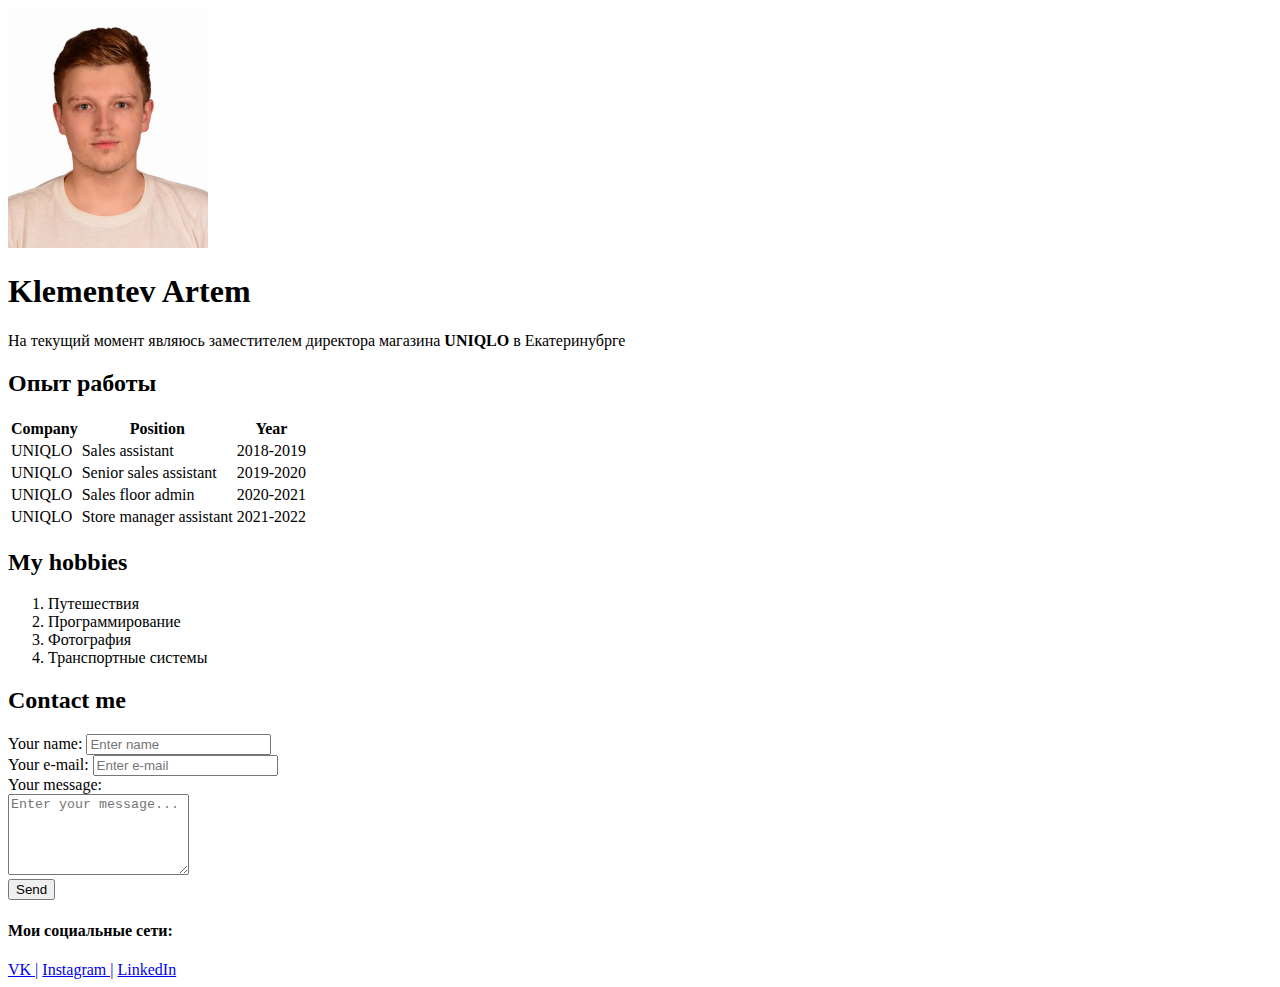
==== CV.html @ 0c373238 "init" ====
<!DOCTYPE html>
<html lang="en">
<head>
    <meta charset="UTF-8">
    <meta http-equiv="X-UA-Compatible" content="IE=edge">
    <meta name="viewport" content="width=device-width, initial-scale=1.0">
    <meta name="keywords" content="resume, Artem, cv">
    <meta name="desription" content="Резюме Клементьев Артем">
    <title>Artem Resume</title>
</head>
<body>

    <img src="profile.jpg" width="200px" alt="Клементьев Артем">

    <h1>Klementev Artem</h1>

    <p>На текущий момент являюсь заместителем директора магазина <strong>UNIQLO</strong> в Екатеринубрге</p>

    <h2>Опыт работы</h2>

    <table>
        <thead>
            <tr>
                <th>Company</th>
                <th>Position</th>
                <th>Year</th>
            </tr>
        </thead>
        <tbody>
            <tr>
                <td>UNIQLO</td>
                <td>Sales assistant</td>
                <td>2018-2019</td>
            </tr>
            <tr>
                <td>UNIQLO</td>
                <td>Senior sales assistant</td>
                <td>2019-2020</td>
            </tr>
            <tr>
                <td>UNIQLO</td>
                <td>Sales floor admin</td>
                <td>2020-2021</td>
            </tr>
            <tr>
                <td>UNIQLO</td>
                <td>Store manager assistant</td>
                <td>2021-2022</td>
            </tr>
        </tbody>
        <tbody>

        </tbody>
    </table>
    
    <h2>My hobbies</h2>

    <ol>
        <li>Путешествия</li>
        <li>Программирование</li>
        <li>Фотография</li>
        <li>Транспортные системы</li>
    </ol>

    <h2>Contact me</h2>

    <form action="">
        <div>
            <label for="name">Your name: </label>
            <input type="text" id="name" placeholder="Enter name">
        </div>
        <div>
            <label for="email">Your e-mail: </label>
            <input type="email" name="" id="email" placeholder="Enter e-mail">
        </div>
        <div>
            <label for="message">Your message: </label>
            <br>
            <textarea name="" id="message" cols="20" rows="5" placeholder="Enter your message..."></textarea>
        </div>
        <button type="submit">Send</button>
    </form>

    <h4>Мои социальные сети:</h4>

    <a href="https://vk.com/klementyev" target="_blank">VK |</a>
    <a href="https://instagram.com/geometrichno" target="_blank"> Instagram |</a>
    <a href="https://www.linkedin.com/in/artem-klementev-753b536a/" target="_blank"> LinkedIn</a>
    

</body>
</html>
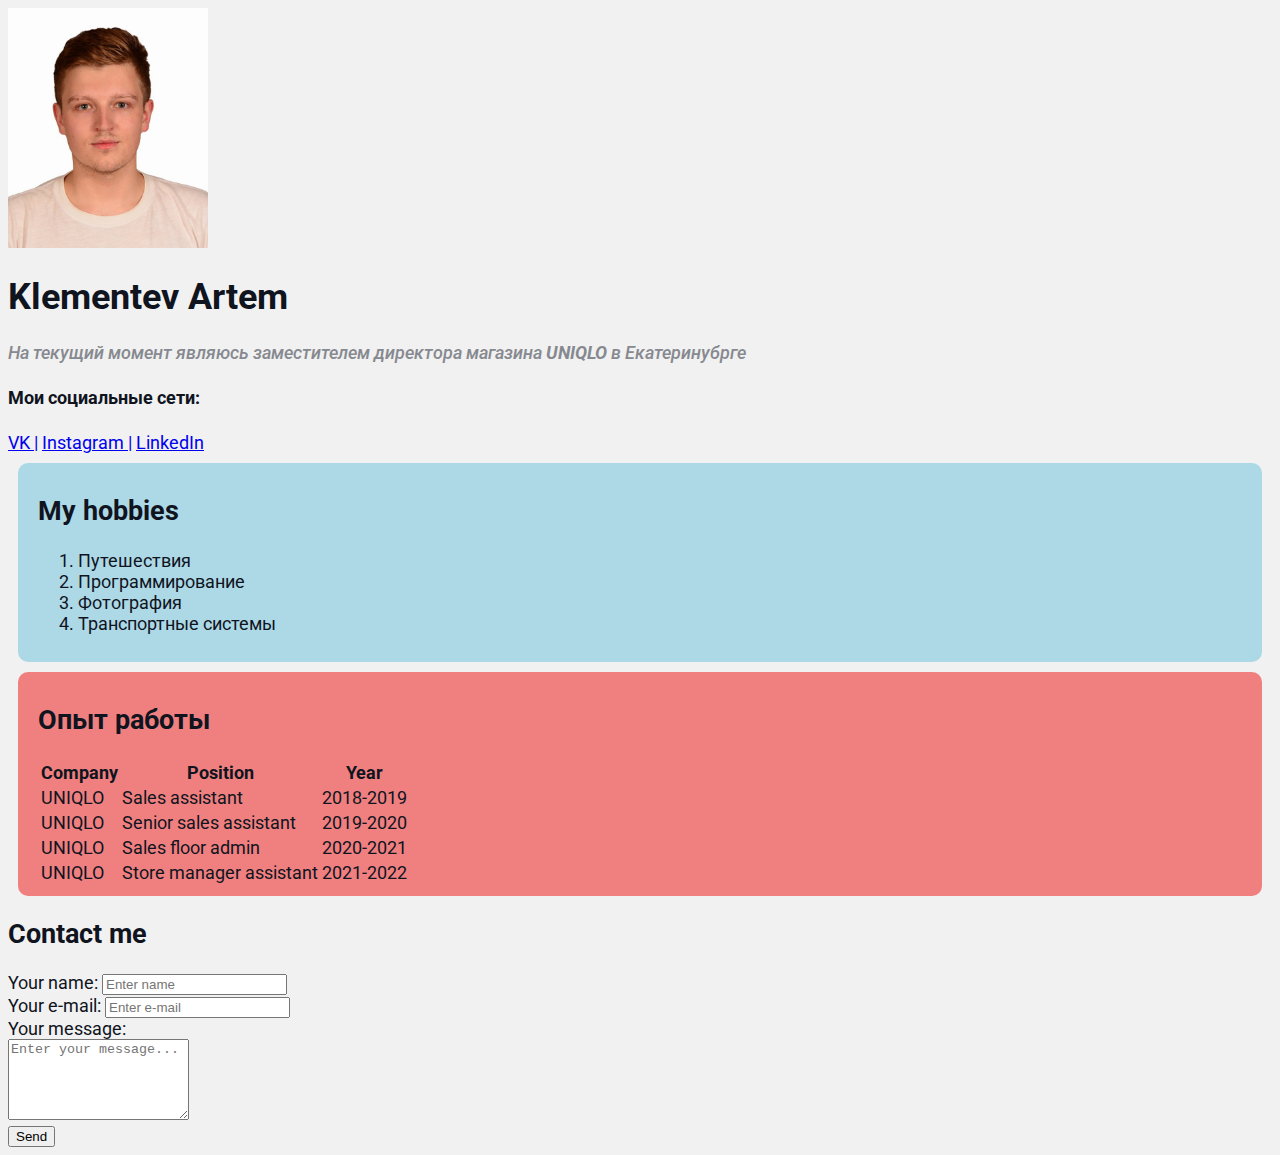
==== commit 107823b4: "Add files via upload" ====
--- a/CV.html
+++ b/CV.html
@@ -7,61 +7,77 @@
     <meta name="keywords" content="resume, Artem, cv">
     <meta name="desription" content="Резюме Клементьев Артем">
     <title>Artem Resume</title>
+    <link rel="stylesheet" href="style.css">
 </head>
 <body>
+    <div class="info">
+    <img src="profile.jpg" width="200px" alt="Клементьев Артем">
+    
+    <div class="info-text">
+        <h1>Klementev Artem</h1>
 
-    <img src="profile.jpg" width="200px" alt="Клементьев Артем">
+        <p>На текущий момент являюсь заместителем директора магазина <strong>UNIQLO</strong> в Екатеринубрге</p>
 
-    <h1>Klementev Artem</h1>
+        <h4>Мои социальные сети:</h4>
 
-    <p>На текущий момент являюсь заместителем директора магазина <strong>UNIQLO</strong> в Екатеринубрге</p>
+        <a href="https://vk.com/klementyev" target="_blank">VK |</a>
+        <a href="https://instagram.com/geometrichno" target="_blank"> Instagram |</a>
+        <a href="https://www.linkedin.com/in/artem-klementev-753b536a/" target="_blank"> LinkedIn</a>
+    </div>
+    </div>
 
-    <h2>Опыт работы</h2>
+    <div class="card hobby">
+        <h2>My hobbies</h2>
 
-    <table>
-        <thead>
-            <tr>
-                <th>Company</th>
-                <th>Position</th>
-                <th>Year</th>
-            </tr>
-        </thead>
-        <tbody>
-            <tr>
-                <td>UNIQLO</td>
-                <td>Sales assistant</td>
-                <td>2018-2019</td>
-            </tr>
-            <tr>
-                <td>UNIQLO</td>
-                <td>Senior sales assistant</td>
-                <td>2019-2020</td>
-            </tr>
-            <tr>
-                <td>UNIQLO</td>
-                <td>Sales floor admin</td>
-                <td>2020-2021</td>
-            </tr>
-            <tr>
-                <td>UNIQLO</td>
-                <td>Store manager assistant</td>
-                <td>2021-2022</td>
-            </tr>
-        </tbody>
-        <tbody>
+        <ol>
+            <li>Путешествия</li>
+            <li>Программирование</li>
+            <li>Фотография</li>
+            <li>Транспортные системы</li>
+        </ol>
+    </div>
 
-        </tbody>
-    </table>
+    <div class="card exp">
+        <h2>Опыт работы</h2>
+
+        <table>
+            <thead>
+                <tr>
+                    <th>Company</th>
+                    <th>Position</th>
+                    <th>Year</th>
+                </tr>
+            </thead>
+            <tbody>
+                <tr>
+                    <td>UNIQLO</td>
+                    <td>Sales assistant</td>
+                    <td>2018-2019</td>
+                </tr>
+                <tr>
+                    <td>UNIQLO</td>
+                    <td>Senior sales assistant</td>
+                    <td>2019-2020</td>
+                </tr>
+                <tr>
+                    <td>UNIQLO</td>
+                    <td>Sales floor admin</td>
+                    <td>2020-2021</td>
+                </tr>
+                <tr>
+                    <td>UNIQLO</td>
+                    <td>Store manager assistant</td>
+                    <td>2021-2022</td>
+                </tr>
+            </tbody>
+            <tbody>
+
+            </tbody>
+        </table>
+    </div>
+
+
     
-    <h2>My hobbies</h2>
-
-    <ol>
-        <li>Путешествия</li>
-        <li>Программирование</li>
-        <li>Фотография</li>
-        <li>Транспортные системы</li>
-    </ol>
-
     <h2>Contact me</h2>
 
     <form action="">
@@ -81,11 +97,7 @@
         <button type="submit">Send</button>
     </form>
 
-    <h4>Мои социальные сети:</h4>
-
-    <a href="https://vk.com/klementyev" target="_blank">VK |</a>
-    <a href="https://instagram.com/geometrichno" target="_blank"> Instagram |</a>
-    <a href="https://www.linkedin.com/in/artem-klementev-753b536a/" target="_blank"> LinkedIn</a>
+    
     
 
 </body>
--- a/style.css
+++ b/style.css
@@ -0,0 +1,32 @@
+@import url('https://fonts.googleapis.com/css2?family=Roboto&display=swap');
+
+body {
+    font-size: 18px;
+    font-family: 'Roboto', 'sans-serif';
+    font-weight: 400;
+    color: #0f141e;
+    background: #f1f1f1;
+}
+
+.info-text p {
+    font-style: italic;
+    font-weight: 500;
+    color:#86898f;
+}
+
+.card {
+    margin: 10px;
+    border: 0px solid lightblue;
+    border-radius: 10px;
+    padding: 10px 20px;
+}
+
+.hobby {
+    border-color: lightblue;
+    background-color: lightblue;
+}
+
+.exp {
+    border-color: lightcoral;
+    background-color: lightcoral;    
+}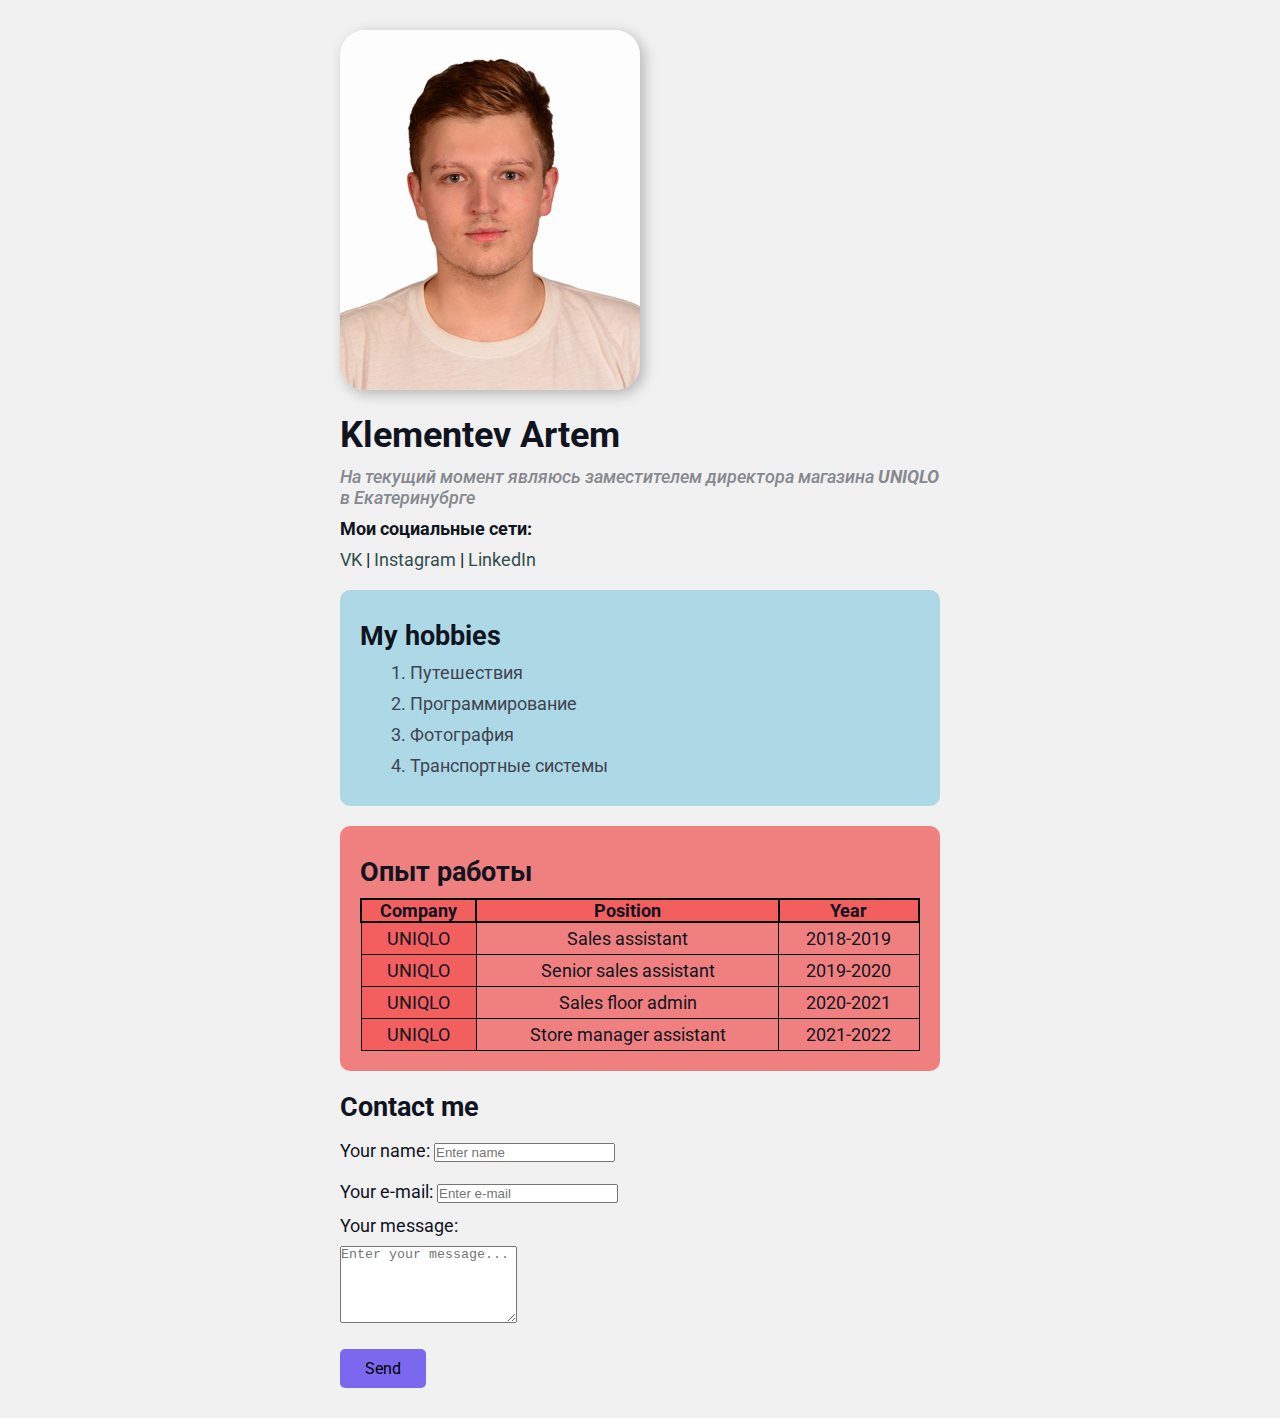
==== commit 0e1d466b: "Add files via upload" ====
--- a/CV.html
+++ b/CV.html
@@ -10,93 +10,95 @@
     <link rel="stylesheet" href="style.css">
 </head>
 <body>
-    <div class="info">
-    <img src="profile.jpg" width="200px" alt="Клементьев Артем">
-    
-    <div class="info-text">
-        <h1>Klementev Artem</h1>
+    <div class="container">
+        <div class="info">
+        <img src="profile.jpg" width="200px" alt="Клементьев Артем" class="img">
+        
+        <div class="info-text">
+            <h1>Klementev Artem</h1>
 
-        <p>На текущий момент являюсь заместителем директора магазина <strong>UNIQLO</strong> в Екатеринубрге</p>
+            <p>На текущий момент являюсь заместителем директора магазина <strong>UNIQLO</strong> в Екатеринубрге</p>
 
-        <h4>Мои социальные сети:</h4>
+            <h4>Мои социальные сети:</h4>
 
-        <a href="https://vk.com/klementyev" target="_blank">VK |</a>
-        <a href="https://instagram.com/geometrichno" target="_blank"> Instagram |</a>
-        <a href="https://www.linkedin.com/in/artem-klementev-753b536a/" target="_blank"> LinkedIn</a>
-    </div>
-    </div>
+            <a href="https://vk.com/klementyev" target="_blank" class="link">VK </a>|
+            <a href="https://instagram.com/geometrichno" target="_blank" class="link"> Instagram </a>|
+            <a href="https://www.linkedin.com/in/artem-klementev-753b536a/" target="_blank" class="link"> LinkedIn</a>
+        </div>
+        </div>
 
-    <div class="card hobby">
-        <h2>My hobbies</h2>
+        <div class="card hobby">
+            <h2>My hobbies</h2>
 
-        <ol>
-            <li>Путешествия</li>
-            <li>Программирование</li>
-            <li>Фотография</li>
-            <li>Транспортные системы</li>
-        </ol>
-    </div>
+            <ol class="list">
+                <li>Путешествия</li>
+                <li>Программирование</li>
+                <li>Фотография</li>
+                <li>Транспортные системы</li>
+            </ol>
+        </div>
 
-    <div class="card exp">
-        <h2>Опыт работы</h2>
+        <div class="card exp">
+            <h2>Опыт работы</h2>
 
-        <table>
-            <thead>
-                <tr>
-                    <th>Company</th>
-                    <th>Position</th>
-                    <th>Year</th>
-                </tr>
-            </thead>
-            <tbody>
-                <tr>
-                    <td>UNIQLO</td>
-                    <td>Sales assistant</td>
-                    <td>2018-2019</td>
-                </tr>
-                <tr>
-                    <td>UNIQLO</td>
-                    <td>Senior sales assistant</td>
-                    <td>2019-2020</td>
-                </tr>
-                <tr>
-                    <td>UNIQLO</td>
-                    <td>Sales floor admin</td>
-                    <td>2020-2021</td>
-                </tr>
-                <tr>
-                    <td>UNIQLO</td>
-                    <td>Store manager assistant</td>
-                    <td>2021-2022</td>
-                </tr>
-            </tbody>
-            <tbody>
+            <table class="table">
+                <thead>
+                    <tr>
+                        <th>Company</th>
+                        <th>Position</th>
+                        <th>Year</th>
+                    </tr>
+                </thead>
+                <tbody>
+                    <tr>
+                        <td>UNIQLO</td>
+                        <td>Sales assistant</td>
+                        <td>2018-2019</td>
+                    </tr>
+                    <tr>
+                        <td>UNIQLO</td>
+                        <td>Senior sales assistant</td>
+                        <td>2019-2020</td>
+                    </tr>
+                    <tr>
+                        <td>UNIQLO</td>
+                        <td>Sales floor admin</td>
+                        <td>2020-2021</td>
+                    </tr>
+                    <tr>
+                        <td>UNIQLO</td>
+                        <td>Store manager assistant</td>
+                        <td>2021-2022</td>
+                    </tr>
+                </tbody>
+                <tbody>
 
-            </tbody>
-        </table>
-    </div>
+                </tbody>
+            </table>
+        </div>
 
 
-    
-    <h2>Contact me</h2>
+        <div class="contact">
+            <h2>Contact me</h2>
 
-    <form action="">
-        <div>
-            <label for="name">Your name: </label>
-            <input type="text" id="name" placeholder="Enter name">
+            <form action="">
+                <div class="contact">
+                    <label for="name">Your name: </label>
+                    <input type="text" id="name" placeholder="Enter name">
+                </div>
+                <div class="contact">
+                    <label for="email">Your e-mail: </label>
+                    <input type="email" name="" id="email" placeholder="Enter e-mail">
+                </div>
+                <div class="contact">
+                    <label for="message">Your message: </label>
+                    <br>
+                    <textarea name="" id="message" cols="20" rows="5" placeholder="Enter your message..."></textarea>
+                </div>
+                <button type="submit" class="btn">Send</button>
+            </form>
         </div>
-        <div>
-            <label for="email">Your e-mail: </label>
-            <input type="email" name="" id="email" placeholder="Enter e-mail">
-        </div>
-        <div>
-            <label for="message">Your message: </label>
-            <br>
-            <textarea name="" id="message" cols="20" rows="5" placeholder="Enter your message..."></textarea>
-        </div>
-        <button type="submit">Send</button>
-    </form>
-
+    </div>
     
     
 
--- a/style.css
+++ b/style.css
@@ -1,4 +1,14 @@
 @import url('https://fonts.googleapis.com/css2?family=Roboto&display=swap');
+
+* {
+    margin: 10px 0px;
+    padding: 0;
+}
+
+.container {
+    margin: auto;
+    max-width: 600px;
+}
 
 body {
     font-size: 18px;
@@ -14,11 +24,21 @@
     color:#86898f;
 }
 
+li {
+    margin-left: 30px;
+}
+
+table {
+    margin-left: 10px;
+}
+
 .card {
-    margin: 10px;
     border: 0px solid lightblue;
     border-radius: 10px;
-    padding: 10px 20px;
+    padding: 20px;
+    padding-left: 20px;
+    margin-top: 20px;
+    margin-bottom: 20px;
 }
 
 .hobby {
@@ -29,4 +49,82 @@
 .exp {
     border-color: lightcoral;
     background-color: lightcoral;    
+}
+
+.contact {
+    width: 300px;
+    margin: 2px 0px;
+}
+
+.btn {
+    font-family: inherit;
+    background-color: mediumslateblue;
+    padding: 10px 25px;
+    border: none;
+    border-radius: 5px;
+    font-size: 16px;
+}
+
+.btn:hover {
+    opacity: 0.7;
+    cursor: pointer;
+    color: darkorange;
+}
+
+.link {
+    color: darkslategrey;
+    text-decoration: none;
+}
+
+.link:hover {
+    color: red;
+    opacity: 0.8;
+    text-decoration: underline;
+}
+
+.link:visited {
+    color:darksalmon;
+}
+
+.img {
+    border-radius: 25px;
+    width: 300px;
+    box-shadow: 4px 4px 14px rgba(0, 0, 0, 0.25);
+}
+
+
+.table {
+    width: 100%;
+    border: 0.5px solid black;
+    border-collapse:collapse;
+    margin: auto;
+    padding: auto;
+}
+
+.table td {
+    text-align: center;
+    border: 0.5px solid black;
+    padding: 5px;
+}
+
+.table td:hover {
+    background-color: rgba(187, 21, 21, 0.63);
+}
+
+
+.table th {
+    border: 2.5px solid black;
+}
+
+.table thead:first-child, .table td:first-child {
+    background-color: rgb(243, 94, 94);
+}
+
+.list {
+    padding: 0px 20px;
+}
+
+.list li {
+    color: #3e4450;
+    margin-bottom: 10px;
 }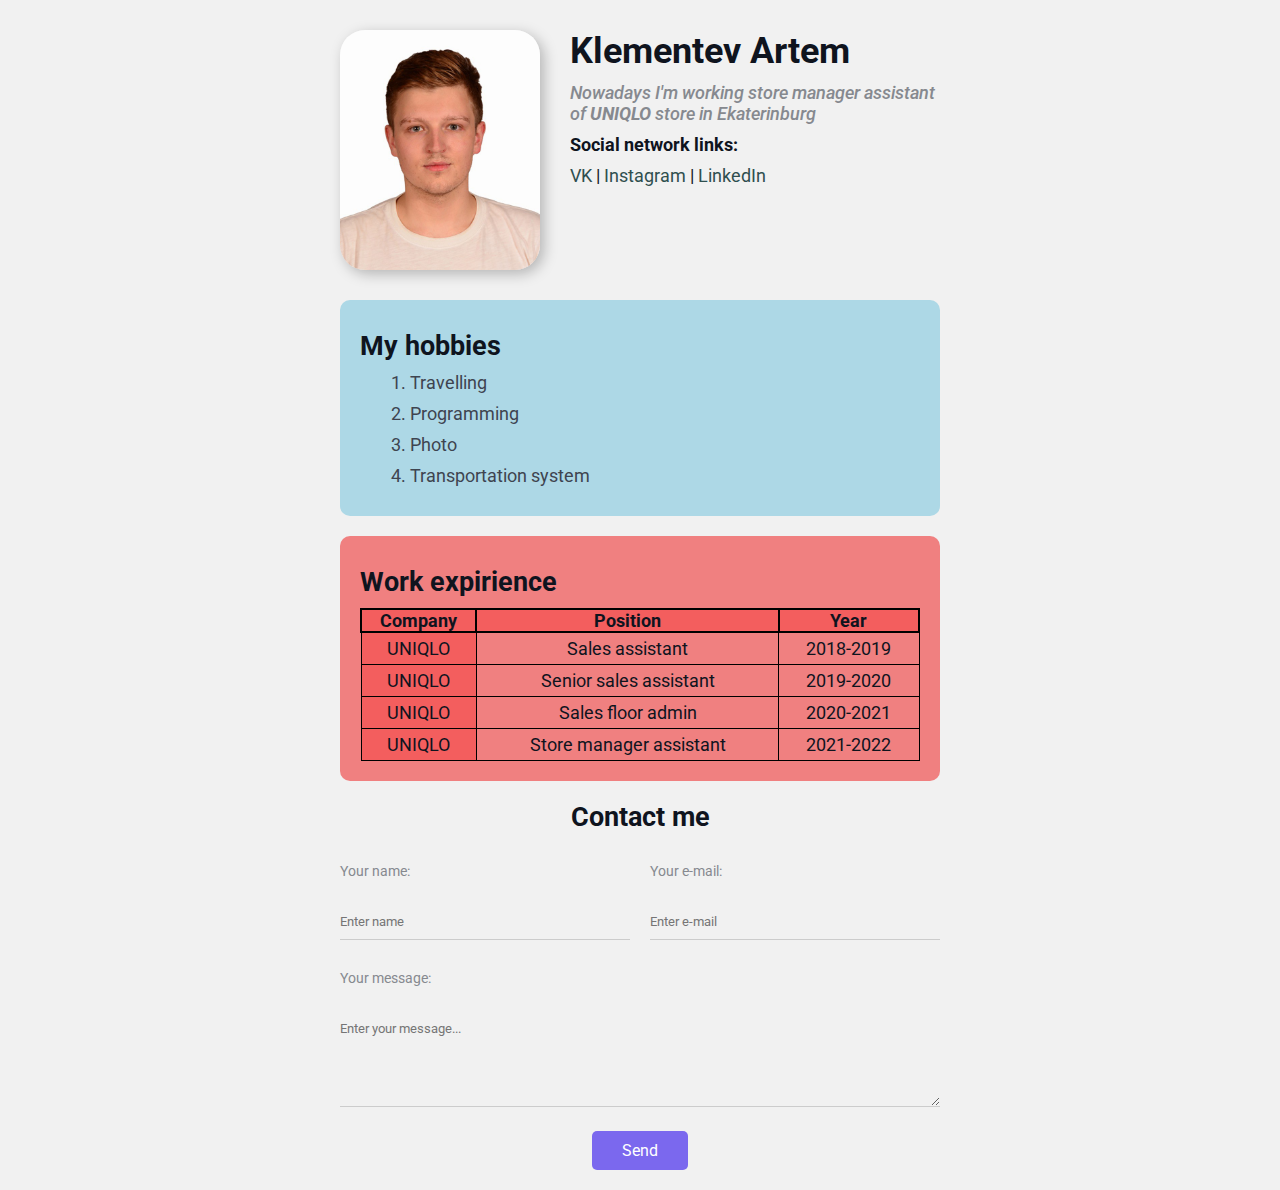
==== commit 35b84d55: "Add files via upload" ====
--- a/CV.html
+++ b/CV.html
@@ -17,9 +17,9 @@
         <div class="info-text">
             <h1>Klementev Artem</h1>
 
-            <p>На текущий момент являюсь заместителем директора магазина <strong>UNIQLO</strong> в Екатеринубрге</p>
+            <p>Nowadays I'm working store manager assistant of <strong>UNIQLO</strong> store in Ekaterinburg</p>
 
-            <h4>Мои социальные сети:</h4>
+            <h4>Social network links:</h4>
 
             <a href="https://vk.com/klementyev" target="_blank" class="link">VK </a>|
             <a href="https://instagram.com/geometrichno" target="_blank" class="link"> Instagram </a>|
@@ -31,15 +31,15 @@
             <h2>My hobbies</h2>
 
             <ol class="list">
-                <li>Путешествия</li>
-                <li>Программирование</li>
-                <li>Фотография</li>
-                <li>Транспортные системы</li>
+                <li>Travelling</li>
+                <li>Programming</li>
+                <li>Photo</li>
+                <li>Transportation system</li>
             </ol>
         </div>
 
         <div class="card exp">
-            <h2>Опыт работы</h2>
+            <h2>Work expirience</h2>
 
             <table class="table">
                 <thead>
@@ -78,26 +78,27 @@
         </div>
 
 
-        <div class="contact">
-            <h2>Contact me</h2>
+            
 
-            <form action="">
-                <div class="contact">
-                    <label for="name">Your name: </label>
-                    <input type="text" id="name" placeholder="Enter name">
+            <form action="" class="form">
+                <h2>Contact me</h2>
+                
+                <div class="form-row">
+                    <div class="form-group">
+                        <label for="name">Your name: </label>
+                        <input type="text" id="name" placeholder="Enter name">
+                    </div>
+                    <div class="form-group">
+                        <label for="email">Your e-mail: </label>
+                        <input type="email" name="" id="email" placeholder="Enter e-mail">
+                    </div>
                 </div>
-                <div class="contact">
-                    <label for="email">Your e-mail: </label>
-                    <input type="email" name="" id="email" placeholder="Enter e-mail">
-                </div>
-                <div class="contact">
-                    <label for="message">Your message: </label>
-                    <br>
-                    <textarea name="" id="message" cols="20" rows="5" placeholder="Enter your message..."></textarea>
-                </div>
+                    <div class="form-group">
+                        <label for="message">Your message: </label>
+                        <textarea name="" id="message" cols="" rows="5" placeholder="Enter your message..."></textarea>
+                    </div>
                 <button type="submit" class="btn">Send</button>
             </form>
-        </div>
     </div>
     
     
--- a/style.css
+++ b/style.css
@@ -1,4 +1,6 @@
 @import url('https://fonts.googleapis.com/css2?family=Roboto&display=swap');
+
+
 
 * {
     margin: 10px 0px;
@@ -18,11 +20,51 @@
     background: #f1f1f1;
 }
 
+.namemail {
+    display: flex;
+    background-color: transparent;
+}
+
+.contact {
+    margin: 2px 0px;
+    background-color: #dae1ee;
+    border-radius: 10px;
+    padding: 20px;
+    margin: 10px 0px;
+    display: block;
+}
+
+.contact h2 {
+    text-align: center;
+}
+
+.contact1 {
+    display: inline-block;
+    margin: auto;
+    width: 50%;
+    padding: 0 10px;
+    border: none;
+}
+
+
+.info {
+    display: flex;
+    margin: auto;
+}
+.info-text {
+    display: inline-block;
+    margin: 0;
+    margin-left: 30px;
+    text-align: auto;
+}
+
 .info-text p {
     font-style: italic;
     font-weight: 500;
     color:#86898f;
 }
+
+
 
 li {
     margin-left: 30px;
@@ -51,18 +93,25 @@
     background-color: lightcoral;    
 }
 
-.contact {
-    width: 300px;
-    margin: 2px 0px;
+.msg {
+    width: 250%;
+    margin-left: 0;
+    border: none;
+    border-bottom: 1px solid black;
+    background-color: #dae1ee;
+    color: black;
 }
 
 .btn {
     font-family: inherit;
     background-color: mediumslateblue;
-    padding: 10px 25px;
+    padding: 10px 30px;
     border: none;
     border-radius: 5px;
     font-size: 16px;
+    color: white;
+    margin: auto;
+    display: flex;
 }
 
 .btn:hover {
@@ -88,7 +137,7 @@
 
 .img {
     border-radius: 25px;
-    width: 300px;
+    width: 200px;
     box-shadow: 4px 4px 14px rgba(0, 0, 0, 0.25);
 }
 
@@ -127,4 +176,74 @@
 .list li {
     color: #3e4450;
     margin-bottom: 10px;
-}+}
+
+.form h2 {
+    text-align: center;
+}
+
+.form-row {
+    margin-bottom: 10px;
+    display: flex;
+}
+
+.form-row .form-group {
+    /* display: inline-block; */
+    margin-right: 20px;
+    width: 50%;
+    /* width: calc(50% - 20px); */
+}
+
+.form-row .form-group:last-child {
+    margin-right: 0;
+}
+
+.form-group label {
+    display: block;
+    font-size: 14px;
+    color:#86898f;
+}
+
+.form-group input, .form-group textarea {
+    width: 100%;
+    box-sizing: border-box;
+    border: none;
+    background-color: transparent;
+    border-bottom: 1px solid #ccc;
+    color: #000;
+    padding: 15px 0 10px;
+    outline: none;
+    font-family: inherit;
+}
+
+@media (max-width: 650px) {
+    .info, .info-text {
+        display:block;
+        text-align: center;
+        font-size: 1rem;
+        padding: 10px 10px;
+        margin: 0 10px;
+    }
+    .form {
+        padding: 0px 10px;
+    }
+    .card {
+        margin: 10px 10px;
+    }
+    .form-row {
+        display: block;
+        width: 100%;
+        box-sizing: none;
+    }
+    .form-group {
+        width: 100%;
+    }
+
+    .form-row .form-group {
+        /* width: 0; */
+        width: 100%;
+        margin-right: 0;
+        
+    }
+
+}
